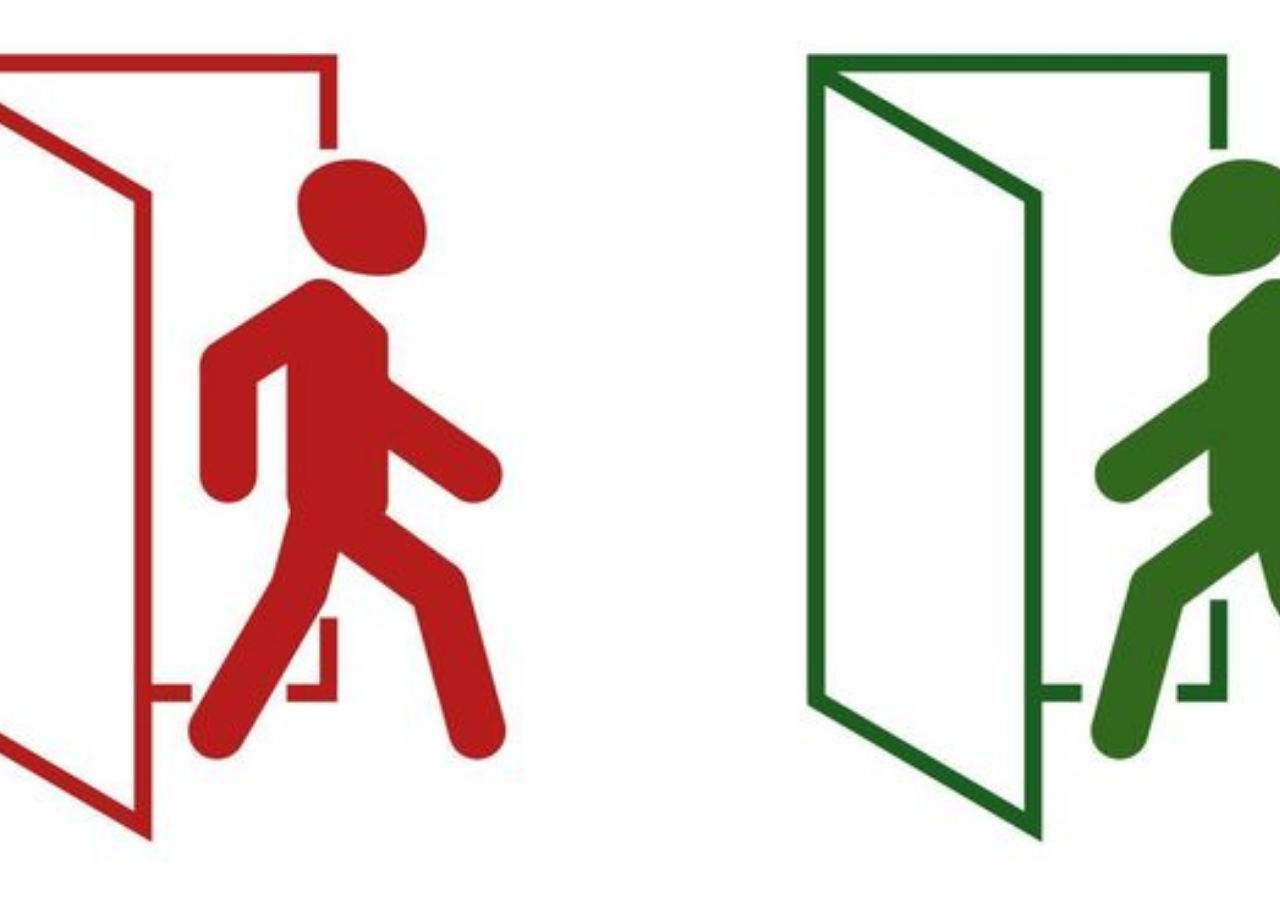
==== templetes/index.html @ f971527c "ajout de l image back end et du css" ====
<!DOCTYPE html>
<html lang="en">
<head>
    <meta charset="UTF-8">
    <meta name="viewport" content="width=device-width, initial-scale=1.0">
    <link rel="stylesheet" href="/static/css/style.css">
    <script src="/static/js/app.js"></script>
    <title>Formulaire</title>
</head>
<body>
    <div class="container">
        
    </div>
    
</body>
</html>
---- static/css/style.css ----
*, *::after, *::before{
    box-sizing: border-box;
    font-family: 'system-ui', sans-serif;
    margin: 0;
    padding: 0;
    outline: none;
}



.container{
    width: 100%;
    height: 100vh;
    position: relative;
    background-color: rgba(0, 0, 0, 0.4), transparent;
    background-repeat: no-repeat;
    background-position: center center;
    background-size: cover;
    background-image: url('/image/bg.jpeg');
}
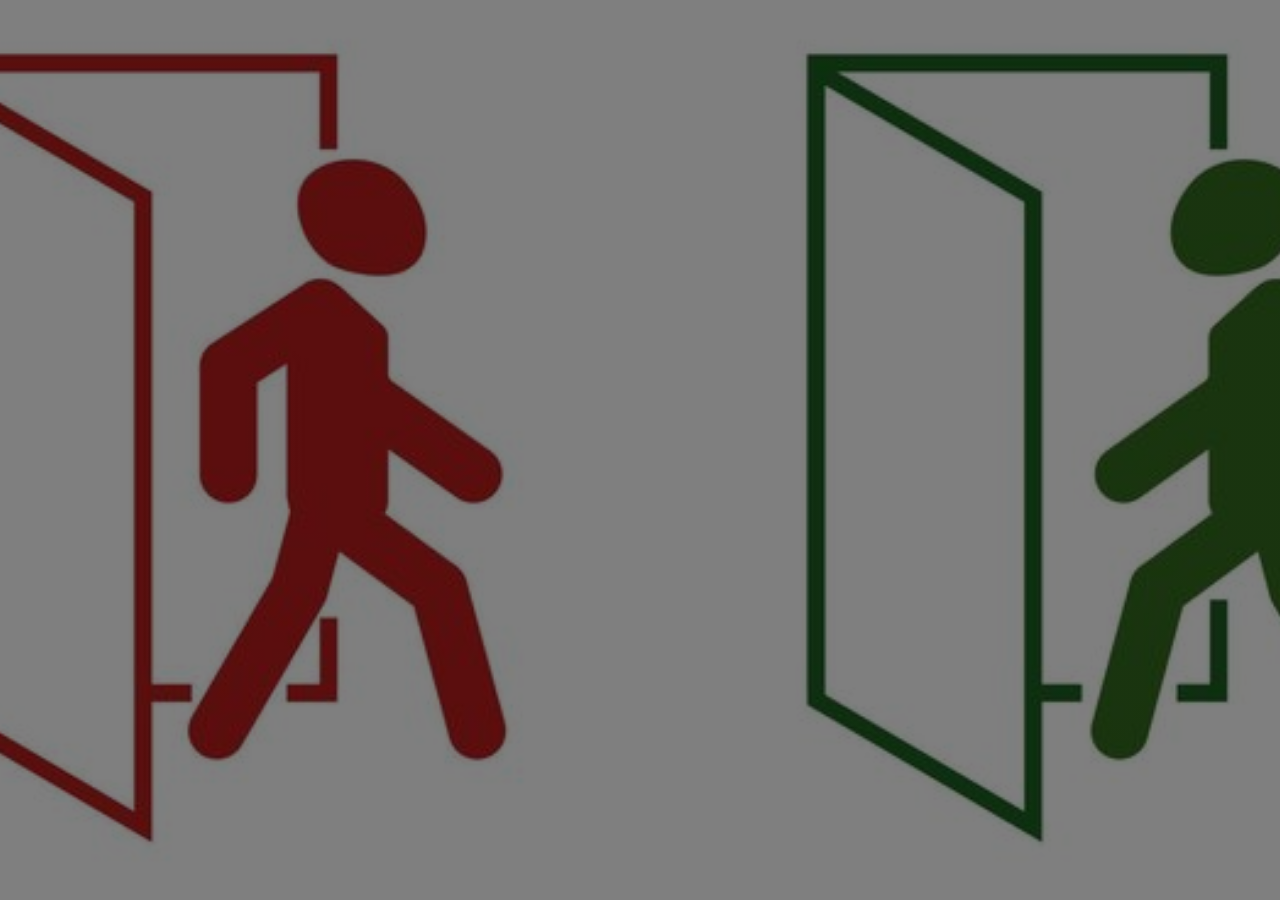
==== commit 27891ba4: "creation utils et fichier , vercel pour le json" ====
--- a/templetes/index.html
+++ b/templetes/index.html
@@ -8,9 +8,7 @@
     <title>Formulaire</title>
 </head>
 <body>
-    <div class="container">
-        
-    </div>
+   
     
 </body>
 </html>
--- a/static/css/style.css
+++ b/static/css/style.css
@@ -1,4 +1,4 @@
-*, *::after, *::before{
+*, *::after, *::before {
     box-sizing: border-box;
     font-family: 'system-ui', sans-serif;
     margin: 0;
@@ -6,16 +6,94 @@
     outline: none;
 }
 
-
-
-.container{
+/* Arrière-plan général de l'application MOPAYA */
+body {
     width: 100%;
-    height: 100vh;
-    position: relative;
-    background-color: rgba(0, 0, 0, 0.4), transparent;
+    min-height: 100vh;
+    display: flex;
+    justify-content: center;
+    align-items: center;
+    background: linear-gradient(rgba(0, 0, 0, 0.5), rgba(0, 0, 0, 0.5)), url('/static/image/bg.jpeg');
     background-repeat: no-repeat;
     background-position: center center;
     background-size: cover;
-    background-image: url('/image/bg.jpeg');
 }
 
+/* Carte centrale pour l'interface de la borne (Kiosque) */
+.kiosk-card {
+    background: rgba(255, 255, 255, 0.95); 
+    width: 90%;
+    max-width: 480px;
+    padding: 30px;
+    border-radius: 16px;
+    box-shadow: 0 10px 30px rgba(0, 0, 0, 0.3);
+    text-align: center;
+    backdrop-filter: blur(5px);
+}
+
+.brand-title {
+    font-size: 2.2rem;
+    color: #0d6efd;
+    margin-bottom: 5px;
+}
+
+.subtitle {
+    color: #6c757d;
+    font-size: 0.9rem;
+    margin-bottom: 20px;
+}
+
+.hidden {
+    display: none !important;
+}
+
+.btn-group {
+    display: flex;
+    flex-direction: column;
+    gap: 12px;
+}
+
+.btn {
+    width: 100%;
+    padding: 14px;
+    font-size: 1rem;
+    font-weight: 600;
+    border: none;
+    border-radius: 8px;
+    cursor: pointer;
+    transition: transform 0.1s ease;
+}
+
+.btn:active {
+    transform: scale(0.98);
+}
+
+.btn-primary { background-color: #0d6efd; color: white; }
+.btn-secondary { background-color: #6c757d; color: white; }
+.btn-success { background-color: #198754; color: white; }
+.btn-warning { background-color: #ffc107; color: #000; }
+
+.form-group {
+    margin: 20px 0;
+    display: flex;
+    flex-direction: column;
+    gap: 12px;
+}
+
+.form-control {
+    width: 100%;
+    padding: 12px;
+    font-size: 1rem;
+    border: 1px solid #ced4da;
+    border-radius: 8px;
+}
+
+.badge-alert {
+    background-color: #e7f1ff;
+    border-left: 5px solid #0d6efd;
+    padding: 15px;
+    border-radius: 6px;
+    margin: 15px 0;
+    font-size: 1rem;
+    text-align: left;
+}
